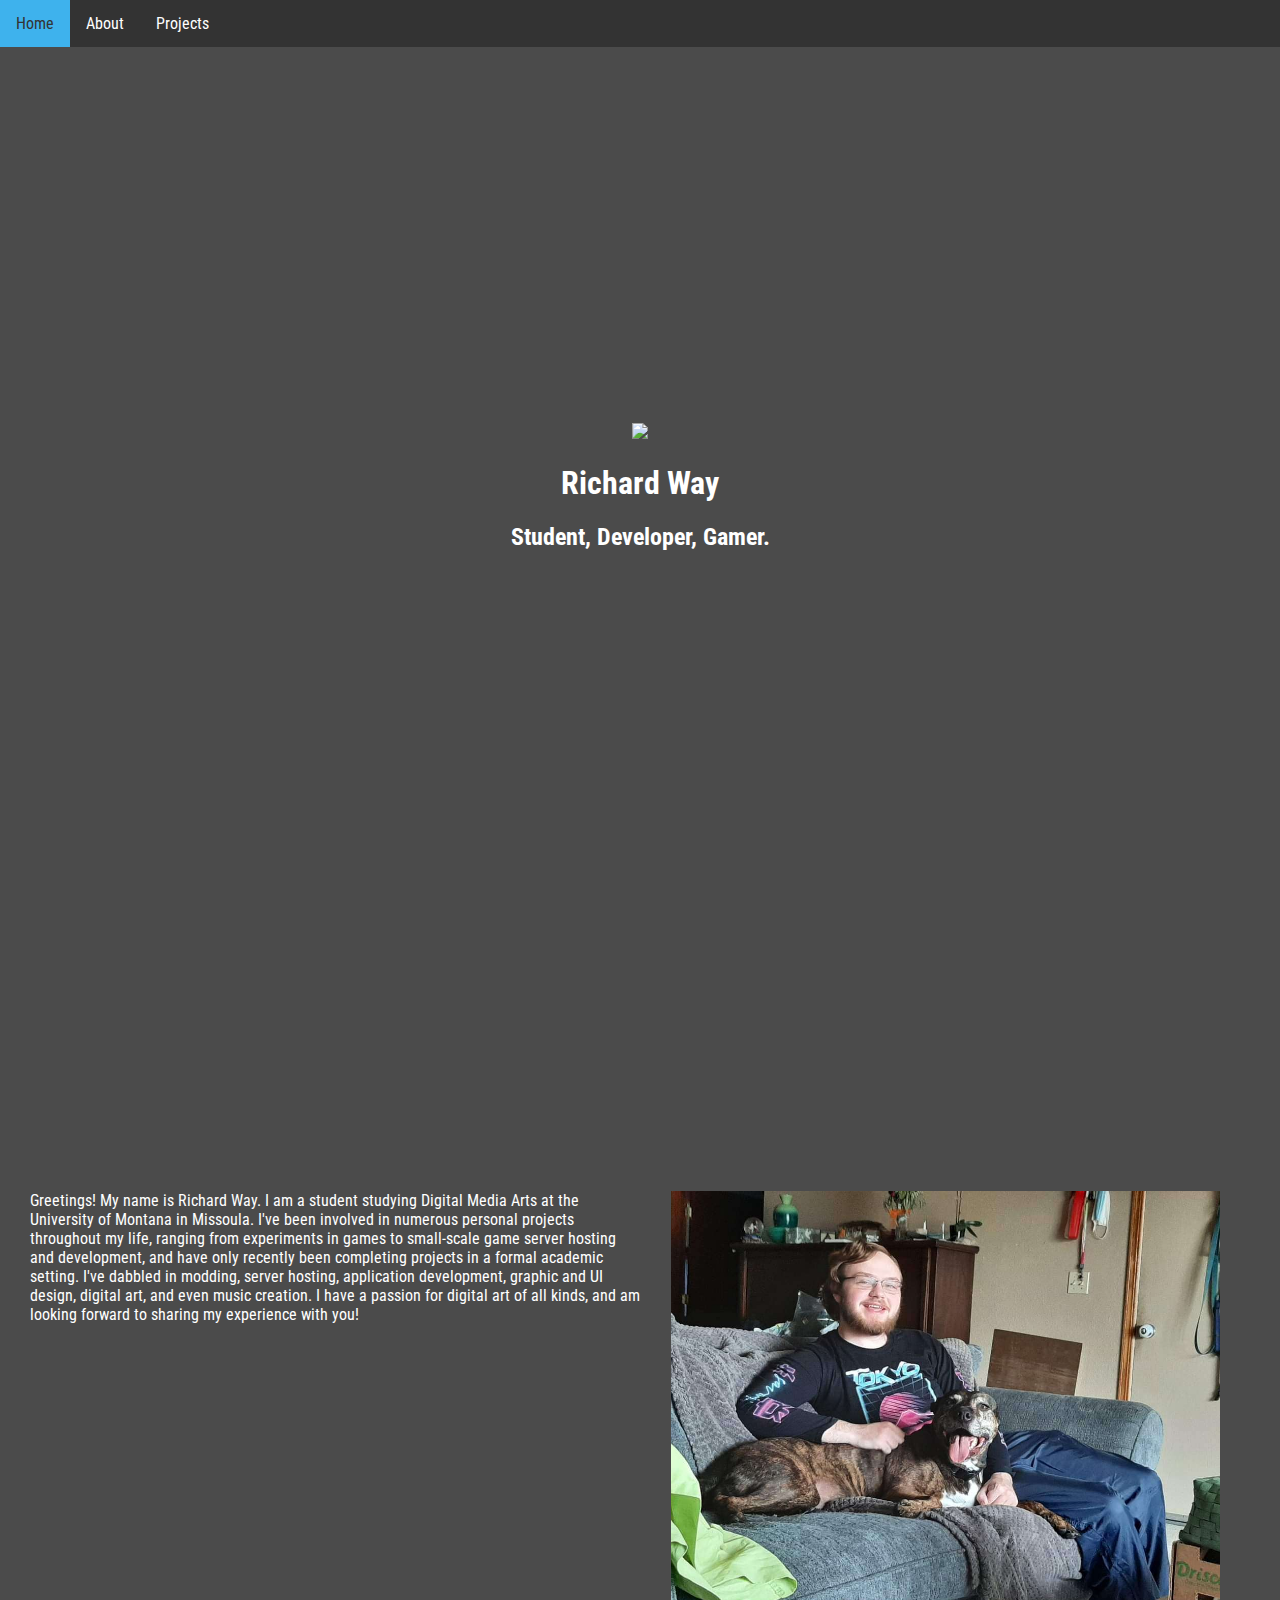
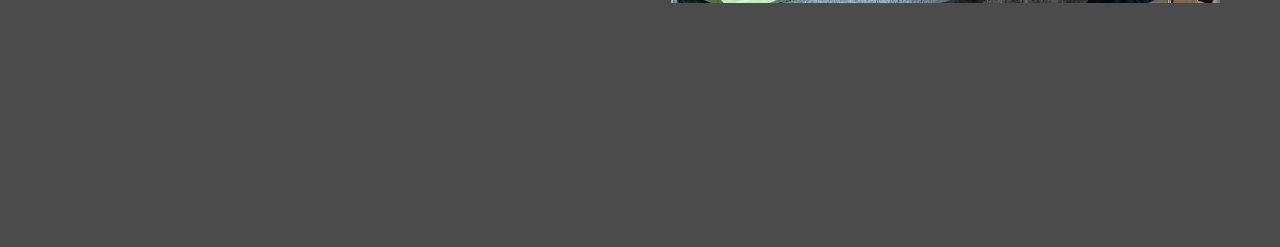
==== index.html @ e4470337 "test" ====
<!DOCTYPE html>
<html>
	<head>
		<title>Home</title>
		<!--<script src="./main/scripts/js/csi.min.js"></script>-->
		
		<div class="navWrapper">
			
			<link rel="preconnect" href="https://fonts.googleapis.com">
			<link href="https://fonts.googleapis.com/css2?family=Roboto+Condensed:ital,wght@0,400;0,700;1,400;1,700&display=swap" rel="stylesheet">
			<link rel="stylesheet" href="./main/styles/nav.css">
			<link rel="preconnect" href="https://fonts.gstatic.com" crossorigin>
			
			<ul class="nav">
				<li><a href="#Home">Home</a></li>
				<li><a href="#About">About</a></li>
				<li><a href="#Projects">Projects</a></li>
			</ul>
		</div>
		
		<link rel="stylesheet" href="./main/styles/homeStyle.css">
	</head>
		
	<body>
		<!--<div data-include="./main/navbar.html">Unable to load navbar. Please ensure you have javascript enabled.</div>-->
		<div class="screenContainer">
		<a name="#Home"></a>
			<div class="centered">
				<img src="./main/resources/img/">
				<h1>Richard Way</h1>
				<h2>Student, Developer, Gamer.</h2>
			</div>
		</div>
		<div class="screenContainer">
		<a name="#About"></a>
		<ul class="listHorz">
			<li><div>Greetings! My name is Richard Way. I am a student studying Digital Media Arts at the University of Montana in Missoula.
				I've been involved in numerous personal projects throughout my life, ranging from experiments in games to small-scale game server
				hosting and development, and have only recently been completing projects in a formal academic setting. I've dabbled in modding,
				server hosting, application development, graphic and UI design, digital art, and even music creation. I have a passion for digital
				art of all kinds, and am looking forward to sharing my experience with you!</div></li>
			<li><div><img src="./main/resources/img/aboutMeRaw.jpg"></div></li>
		</ul>
		<div></div>
		</div>
		
	</body>
</html>


<!--
	Page layout:

	<h1>Richard Way</h1>
	<h2>Student, Developer, Gamer.</h2>

	(Scroll down 1 screen)

	About Me: Greetings! My name is Richard Way. I am a student studying Digital Media Arts at the University of Montana in Missoula.
	I've been involved in numerous personal projects throughout my life, ranging from experiments in games to small-scale game server
	hosting and development, and have only recently been completing projects in a formal academic setting. I've dabbled in modding,
	server hosting, application development, graphic and UI design, digital art, and even music creation. I have a passion for digital
	art of all kinds, and am looking forward to sharing my experience with you!

	(Scroll down 1 screen)

	Projects:
	(Seperated into different groups, depending on their origin. Each group is its own carousel. Each project consists of a screenshot/image,
	a short description, and a github link (if applicible). Clicking on the image will take the viewer to a viewable version of the project if
	applicable.)
		Academic Projects: Scratch Project (idle anim), AppLab project, "Homepage (bepis)" project (github), p5js "Self portrait" project
		(github), p5js "Simple Game" project final itteration (github)

		Personal Projects: 

		Professional Projects: (Nothing Yet)

	Contact Me: Email (temporarily sixoften2@gmail.com until custom domain is created), Indeed.com Profile
	Find me on social media: Twitter, Facebook, Discord

-->
---- main/styles/nav.css ----
body {
    margin:0px;
	font-family: 'Roboto Condensed', sans-serif;
}

.navWrapper {
	position:sticky;
	position:-webkit-sticky;
	top:0;
    margin:0px;
}

.nav {
	background-color: #333;
}

ul.nav {
	list-style-type:none;
  	margin: 0;
  	padding: 0;
  	overflow: hidden;
}

ul.nav li {
	float:left;
}

ul.nav li a {
	display: block;
  	color: white;
  	text-align: center;
  	padding: 14px 16px;
  	text-decoration: none;
}

ul.nav li a:hover {
	background-color: #3eb2ed;
	color: #333;
}
---- main/styles/homeStyle.css ----
html {
    width: 100vw;
}

body {
    background-color: #4b4b4b;
    font-family: 'Roboto Condensed', sans-serif;
    color:white;
}

.centered {
    text-align: center;
    vertical-align: middle;
}

.screenContainer {
    height: 100vh;
    width: 100vw;
    display: flex;
    align-items: center;
    justify-content: center;
    
}

.listHorz{
    display: table;
    list-style: none;
    padding: 30px;
    height: max-content;
}

.listHorz div{
    float: left;
    width: 50%;
}

.listHorz img {
    width: 90%;
    height: 100%;
    display: block;
    margin: auto;
}
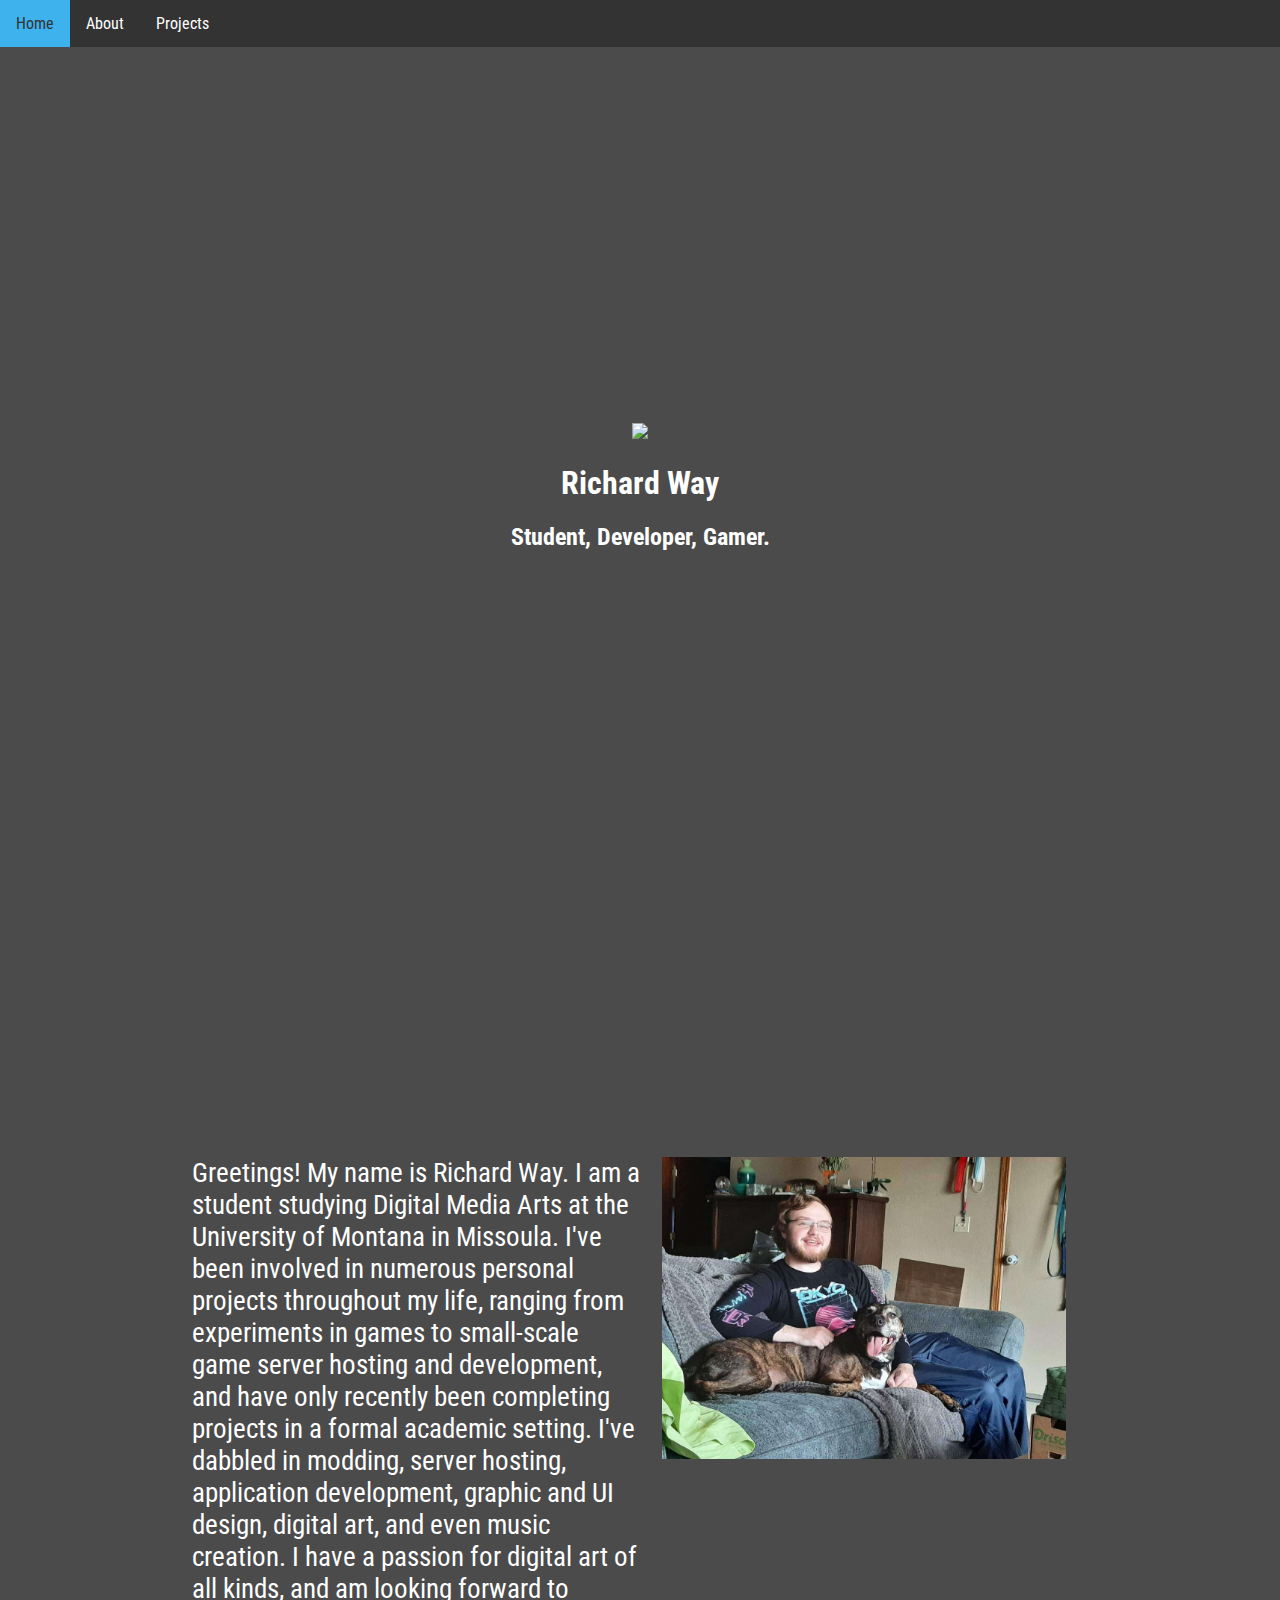
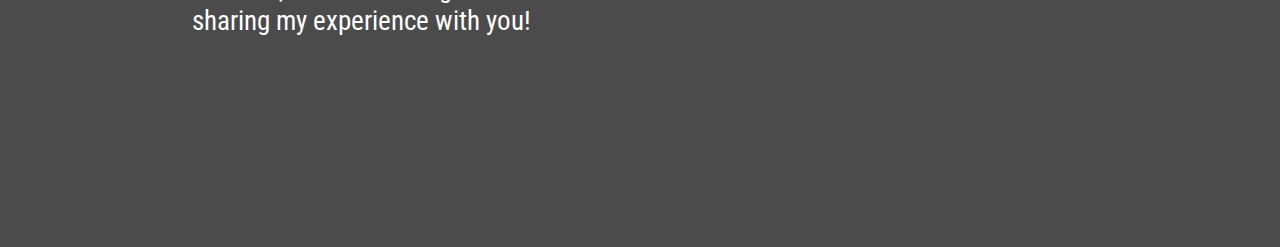
==== commit 7b5cdf9d: "fixed anchors" ====
--- a/index.html
+++ b/index.html
@@ -2,8 +2,6 @@
 <html>
 	<head>
 		<title>Home</title>
-		<!--<script src="./main/scripts/js/csi.min.js"></script>-->
-		
 		<div class="navWrapper">
 			
 			<link rel="preconnect" href="https://fonts.googleapis.com">
@@ -12,9 +10,9 @@
 			<link rel="preconnect" href="https://fonts.gstatic.com" crossorigin>
 			
 			<ul class="nav">
-				<li><a href="#Home">Home</a></li>
-				<li><a href="#About">About</a></li>
-				<li><a href="#Projects">Projects</a></li>
+				<li><a href="#home">Home</a></li>
+				<li><a href="#about">About</a></li>
+				<li><a href="#projects">Projects</a></li>
 			</ul>
 		</div>
 		
@@ -22,9 +20,8 @@
 	</head>
 		
 	<body>
-		<!--<div data-include="./main/navbar.html">Unable to load navbar. Please ensure you have javascript enabled.</div>-->
 		<div class="screenContainer">
-		<a name="#Home"></a>
+		<a name="home"></a>
 			<div class="centered">
 				<img src="./main/resources/img/">
 				<h1>Richard Way</h1>
@@ -32,7 +29,7 @@
 			</div>
 		</div>
 		<div class="screenContainer">
-		<a name="#About"></a>
+		<a name="about"></a>
 		<ul class="listHorz">
 			<li><div>Greetings! My name is Richard Way. I am a student studying Digital Media Arts at the University of Montana in Missoula.
 				I've been involved in numerous personal projects throughout my life, ranging from experiments in games to small-scale game server
--- a/main/styles/homeStyle.css
+++ b/main/styles/homeStyle.css
@@ -25,13 +25,14 @@
 .listHorz{
     display: table;
     list-style: none;
-    padding: 30px;
+    padding: 15%;
     height: max-content;
 }
 
 .listHorz div{
     float: left;
     width: 50%;
+    font-size: 3vh;
 }
 
 .listHorz img {
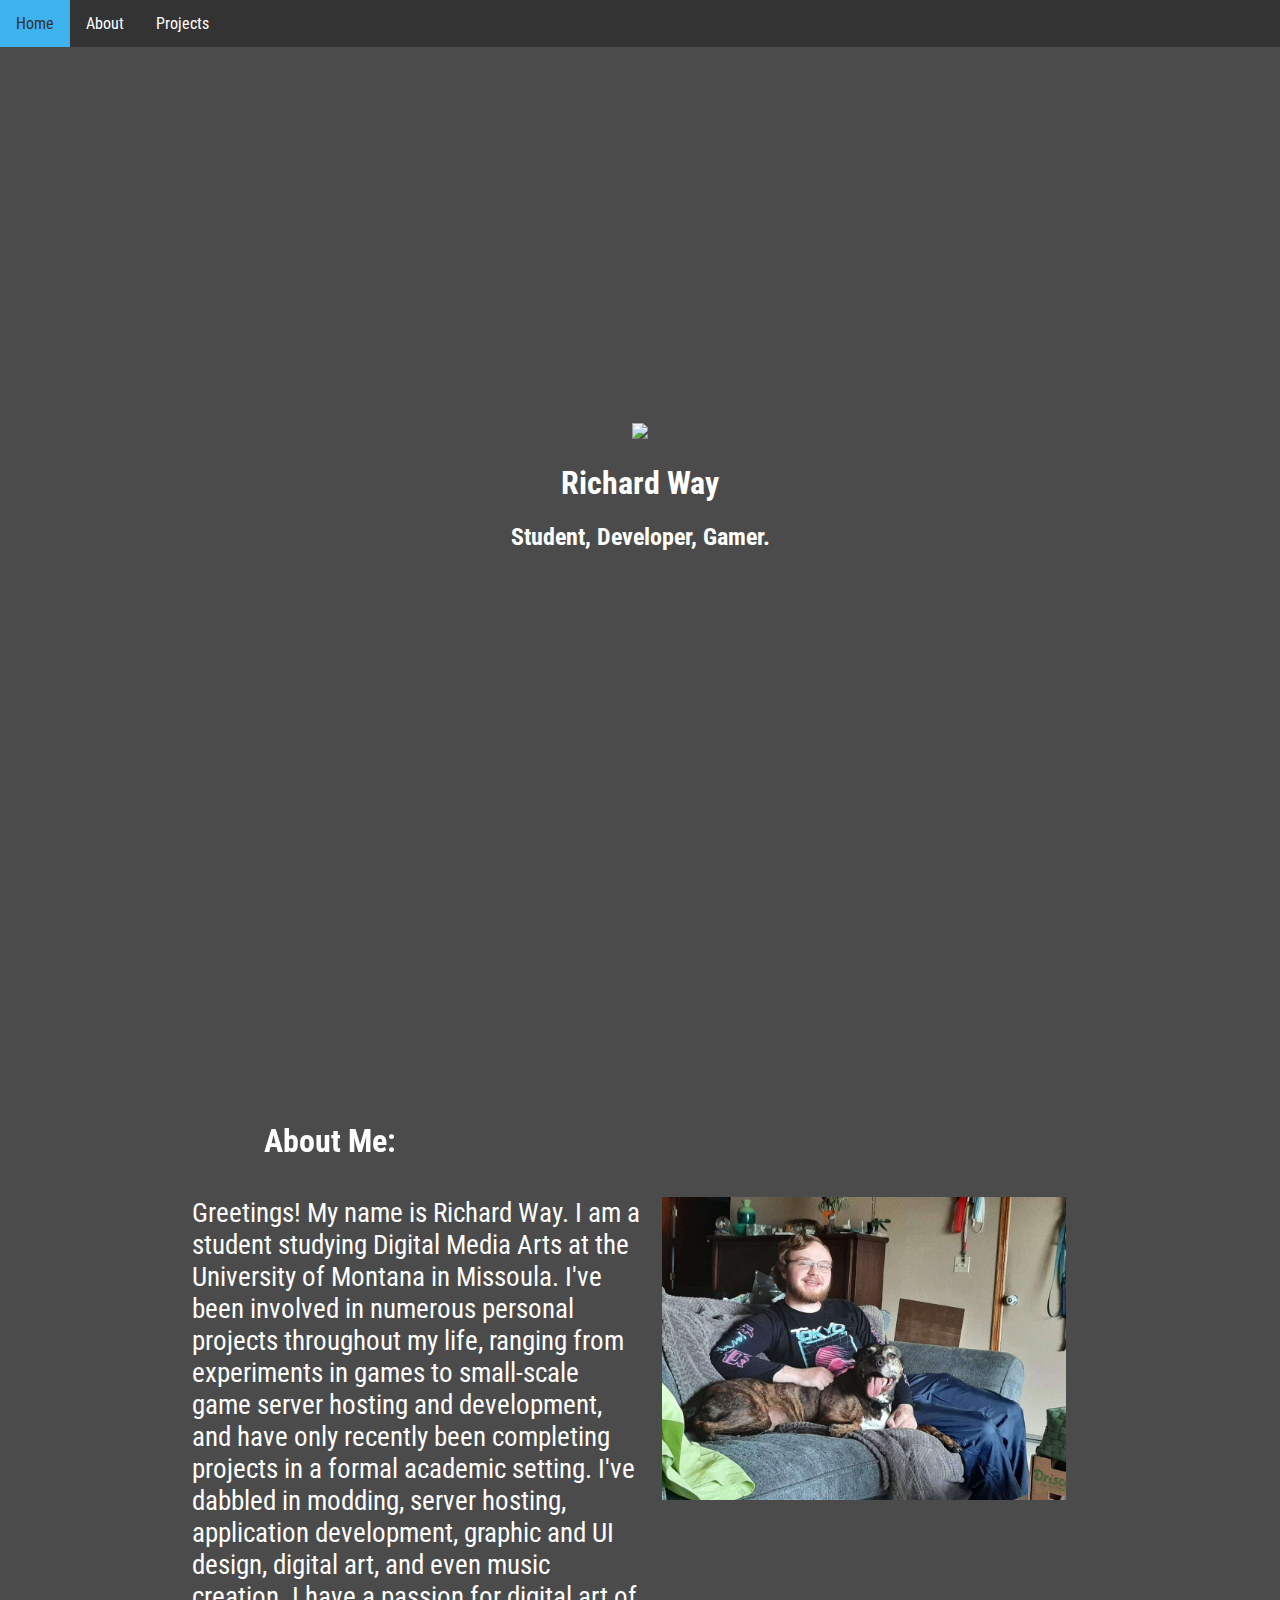
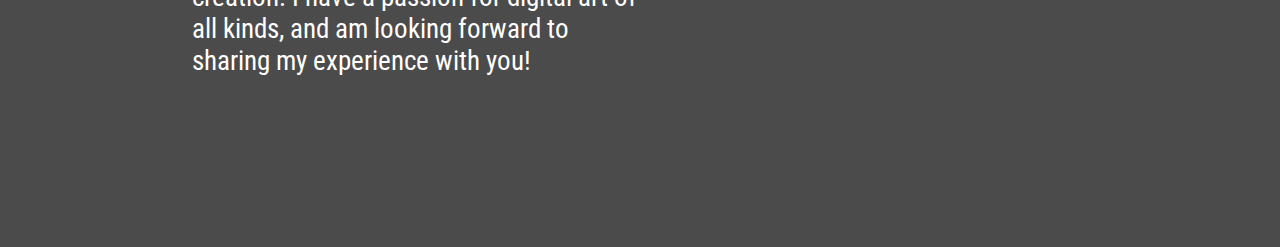
==== commit 96375f48: "bepis" ====
--- a/index.html
+++ b/index.html
@@ -1,47 +1,59 @@
 <!DOCTYPE html>
 <html>
-	<head>
-		<title>Home</title>
-		<div class="navWrapper">
-			
-			<link rel="preconnect" href="https://fonts.googleapis.com">
-			<link href="https://fonts.googleapis.com/css2?family=Roboto+Condensed:ital,wght@0,400;0,700;1,400;1,700&display=swap" rel="stylesheet">
-			<link rel="stylesheet" href="./main/styles/nav.css">
-			<link rel="preconnect" href="https://fonts.gstatic.com" crossorigin>
-			
-			<ul class="nav">
-				<li><a href="#home">Home</a></li>
-				<li><a href="#about">About</a></li>
-				<li><a href="#projects">Projects</a></li>
-			</ul>
+
+<head>
+	<title>Home</title>
+	<div class="navWrapper">
+
+		<link rel="preconnect" href="https://fonts.googleapis.com">
+		<link
+			href="https://fonts.googleapis.com/css2?family=Roboto+Condensed:ital,wght@0,400;0,700;1,400;1,700&display=swap"
+			rel="stylesheet">
+		<link rel="stylesheet" href="./main/styles/nav.css">
+		<link rel="preconnect" href="https://fonts.gstatic.com" crossorigin>
+
+		<ul class="nav">
+			<li><a href="#home">Home</a></li>
+			<li><a href="#about">About</a></li>
+			<li><a href="#projects">Projects</a></li>
+		</ul>
+	</div>
+
+	<link rel="stylesheet" href="./main/styles/homeStyle.css">
+</head>
+
+<body>
+	<a name="home"></a>
+	<div class="screenContainer" style="align-items:center">
+		<div class="centered">
+			<img src="./main/resources/img/">
+			<h1>Richard Way</h1>
+			<h2>Student, Developer, Gamer.</h2>
 		</div>
-		
-		<link rel="stylesheet" href="./main/styles/homeStyle.css">
-	</head>
-		
-	<body>
-		<div class="screenContainer">
-		<a name="home"></a>
-			<div class="centered">
-				<img src="./main/resources/img/">
-				<h1>Richard Way</h1>
-				<h2>Student, Developer, Gamer.</h2>
-			</div>
+	</div>
+	<div class="screenContainer">
+		<a name="about"></a>
+		<div>
+			<h1 class="bookmark">About Me:</h1>
 		</div>
-		<div class="screenContainer">
-		<a name="about"></a>
 		<ul class="listHorz">
-			<li><div>Greetings! My name is Richard Way. I am a student studying Digital Media Arts at the University of Montana in Missoula.
-				I've been involved in numerous personal projects throughout my life, ranging from experiments in games to small-scale game server
-				hosting and development, and have only recently been completing projects in a formal academic setting. I've dabbled in modding,
-				server hosting, application development, graphic and UI design, digital art, and even music creation. I have a passion for digital
-				art of all kinds, and am looking forward to sharing my experience with you!</div></li>
-			<li><div><img src="./main/resources/img/aboutMeRaw.jpg"></div></li>
+			<li>
+				<div>Greetings! My name is Richard Way. I am a student studying Digital Media Arts at the University of
+					Montana in Missoula. I've been involved in numerous personal projects throughout my life, ranging
+					from experiments in games to small-scale game server hosting and development, and have only recently
+					been completing projects in a formal academic setting. I've dabbled in modding, server hosting,
+					application development, graphic and UI design, digital art, and even music creation. I have a
+					passion for digital art of all kinds, and am looking forward to sharing my experience with you!
+				</div>
+			</li>
+			<li>
+				<div><img src="./main/resources/img/aboutMeRaw.jpg"></div>
+			</li>
 		</ul>
-		<div></div>
-		</div>
-		
-	</body>
+	</div>
+
+</body>
+
 </html>
 
 
--- a/main/styles/homeStyle.css
+++ b/main/styles/homeStyle.css
@@ -8,6 +8,7 @@
     color:white;
 }
 
+
 .centered {
     text-align: center;
     vertical-align: middle;
@@ -17,15 +18,16 @@
     height: 100vh;
     width: 100vw;
     display: flex;
-    align-items: center;
+    align-items: flex-start;
     justify-content: center;
-    
+    flex-direction: column;
 }
 
 .listHorz{
     display: table;
     list-style: none;
-    padding: 15%;
+    padding-left: 15%;
+    padding-right: 15%;
     height: max-content;
 }
 
@@ -41,3 +43,7 @@
     display: block;
     margin: auto;
 }
+
+h1.bookmark {
+    transform:translate(200%,0)
+}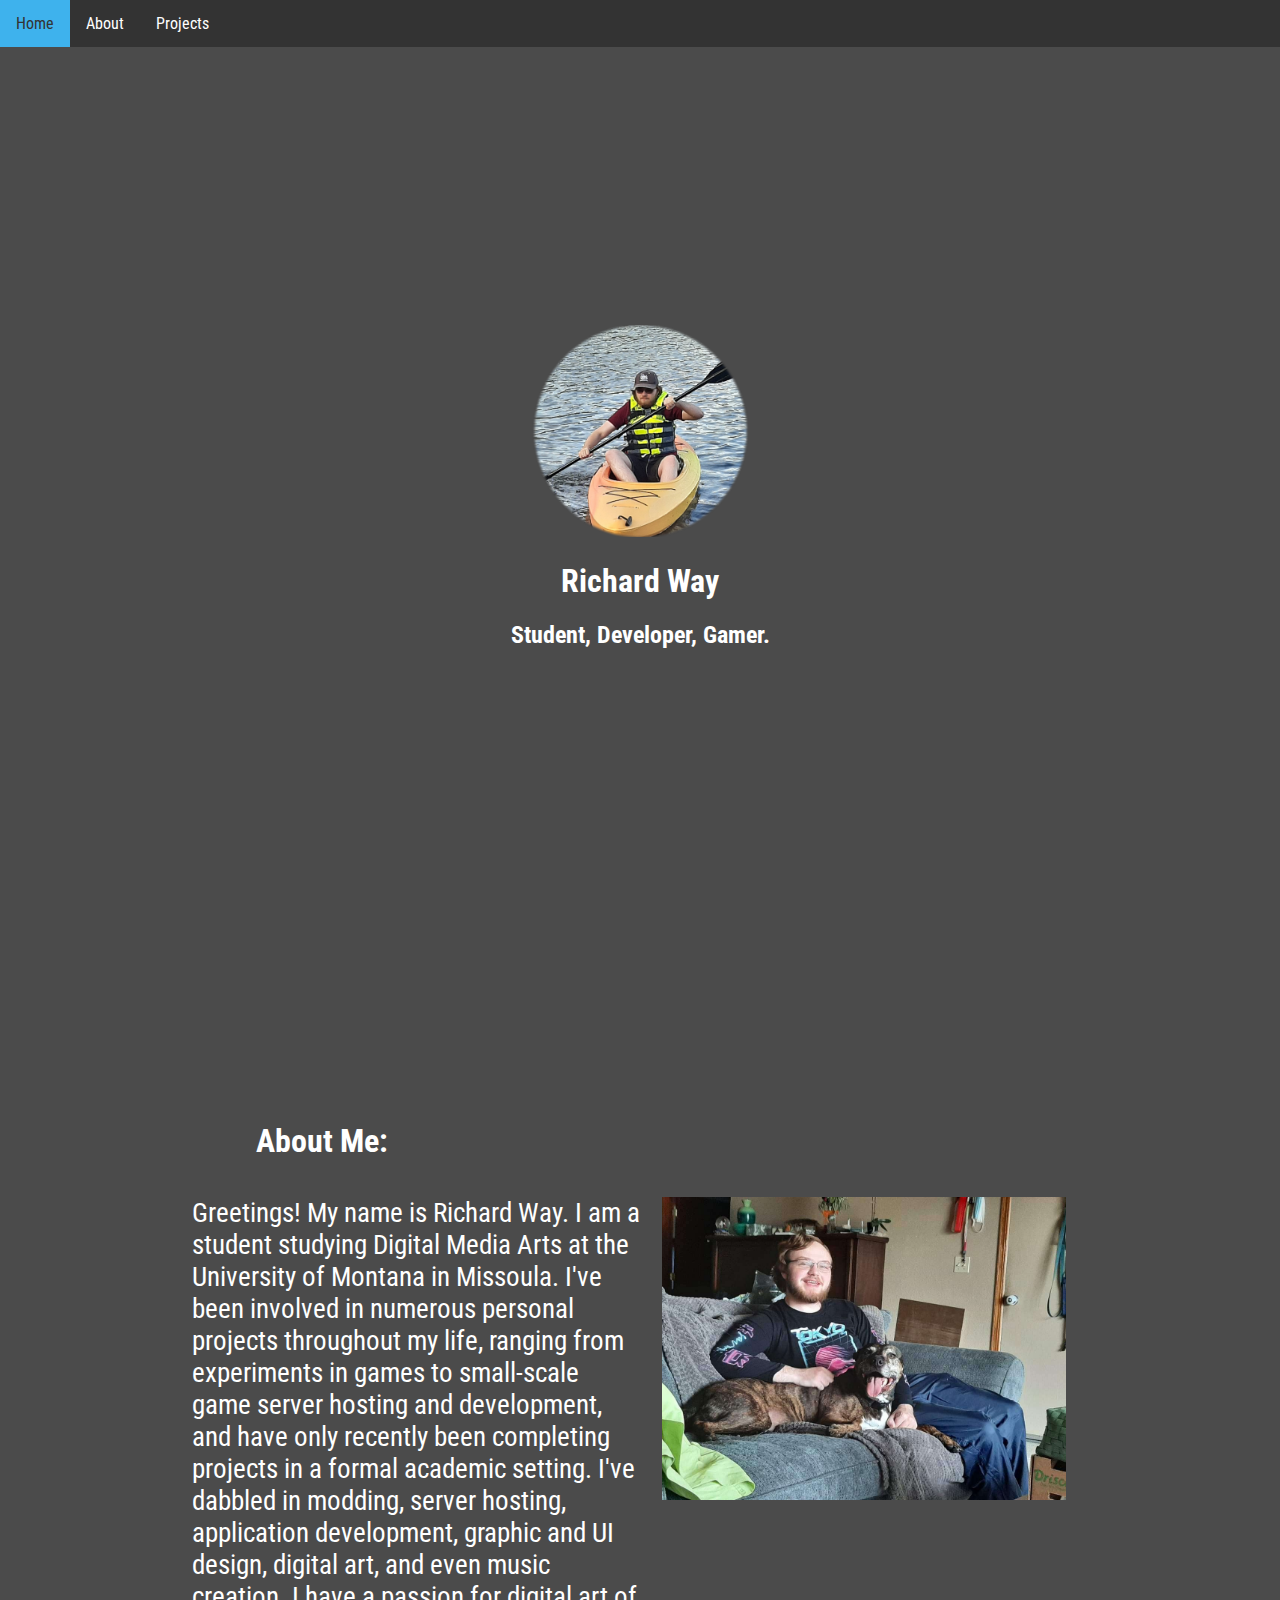
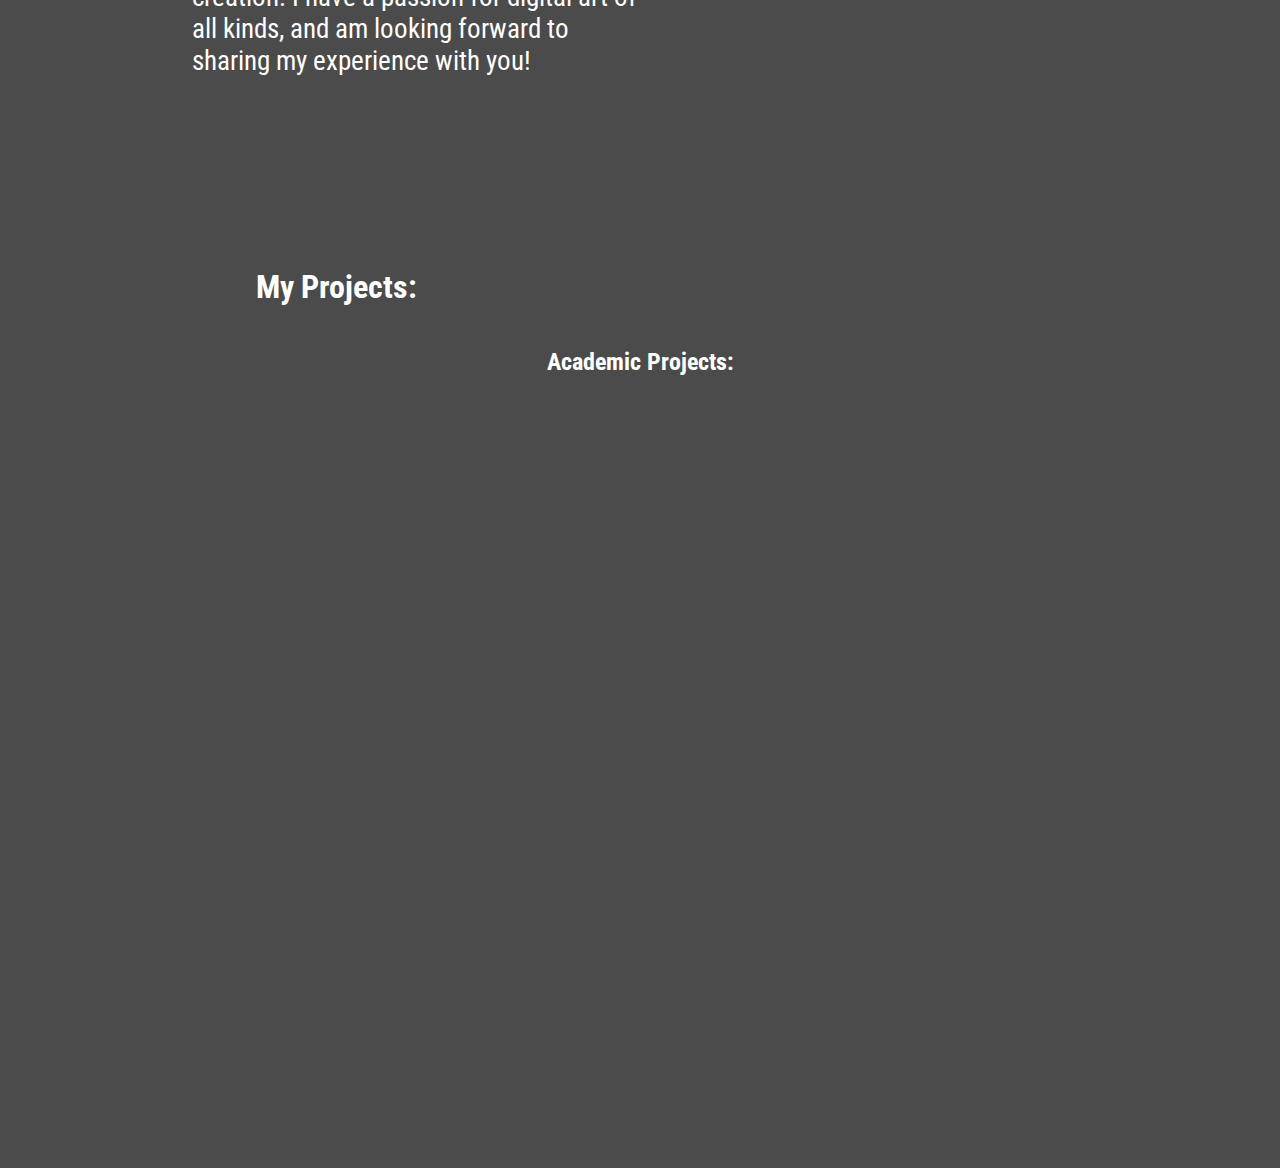
==== commit db176960: "added content" ====
--- a/index.html
+++ b/index.html
@@ -1,10 +1,11 @@
 <!DOCTYPE html>
 <html>
-
-<head>
-	<title>Home</title>
-	<div class="navWrapper">
-
+	
+	<head>
+		<title>Home</title>
+		<script src="./main/scripts/js/carousel.js"></script>
+		<div class="navWrapper">
+			
 		<link rel="preconnect" href="https://fonts.googleapis.com">
 		<link
 			href="https://fonts.googleapis.com/css2?family=Roboto+Condensed:ital,wght@0,400;0,700;1,400;1,700&display=swap"
@@ -24,15 +25,15 @@
 
 <body>
 	<a name="home"></a>
-	<div class="screenContainer" style="align-items:center">
+	<div class="screenContainer flex" style="align-items:center;">
 		<div class="centered">
-			<img src="./main/resources/img/">
+			<img src="./main/resources/img/pfp.png" style="width:20%;">
 			<h1>Richard Way</h1>
 			<h2>Student, Developer, Gamer.</h2>
 		</div>
 	</div>
-	<div class="screenContainer">
-		<a name="about"></a>
+	<a name="about"></a>
+	<div class="screenContainer flex">
 		<div>
 			<h1 class="bookmark">About Me:</h1>
 		</div>
@@ -50,7 +51,25 @@
 				<div><img src="./main/resources/img/aboutMeRaw.jpg"></div>
 			</li>
 		</ul>
+		<a name="projects"></a>
 	</div>
+	<div></div>
+	
+	<div class="screenContainer">
+		<div>
+			<h1 class="bookmark">My Projects:</h1>
+		</div>
+		<div class="carouselContainer">
+			<h2>Academic Projects:</h2>
+			<div class="carouselItem">
+				<!--Header-->
+				<!--Image-->
+				<!--Hover Text (I.E. "Visit Repository", "Visit demo", etc.)-->
+				<!--Footer-->
+			</div>
+		</div>
+
+</div>
 
 </body>
 
@@ -59,7 +78,7 @@
 
 <!--
 	Page layout:
-
+	
 	<h1>Richard Way</h1>
 	<h2>Student, Developer, Gamer.</h2>
 
@@ -87,4 +106,7 @@
 	Contact Me: Email (temporarily sixoften2@gmail.com until custom domain is created), Indeed.com Profile
 	Find me on social media: Twitter, Facebook, Discord
 
+
+	PUSH ME, BATMAN!!!
+
 -->--- a/main/styles/homeStyle.css
+++ b/main/styles/homeStyle.css
@@ -1,3 +1,5 @@
+* {box-sizing:border-box;}
+
 html {
     width: 100vw;
 }
@@ -6,6 +8,10 @@
     background-color: #4b4b4b;
     font-family: 'Roboto Condensed', sans-serif;
     color:white;
+}
+
+div {
+    display: block;
 }
 
 
@@ -17,6 +23,9 @@
 .screenContainer {
     height: 100vh;
     width: 100vw;
+}
+
+.flex {
     display: flex;
     align-items: flex-start;
     justify-content: center;
@@ -44,6 +53,22 @@
     margin: auto;
 }
 
-h1.bookmark {
-    transform:translate(200%,0)
+.bookmark {
+    display: block;
+    margin-left: 20vw;
+}
+
+/*Carousel css*/
+
+.carouselContainer {
+    display: flex;
+    flex-direction: column;
+    align-items: center;
+    justify-content: center;
+}
+
+.carouselItem {
+    /*Hide by default*/
+    display: none;
+    width: 30vw;
 }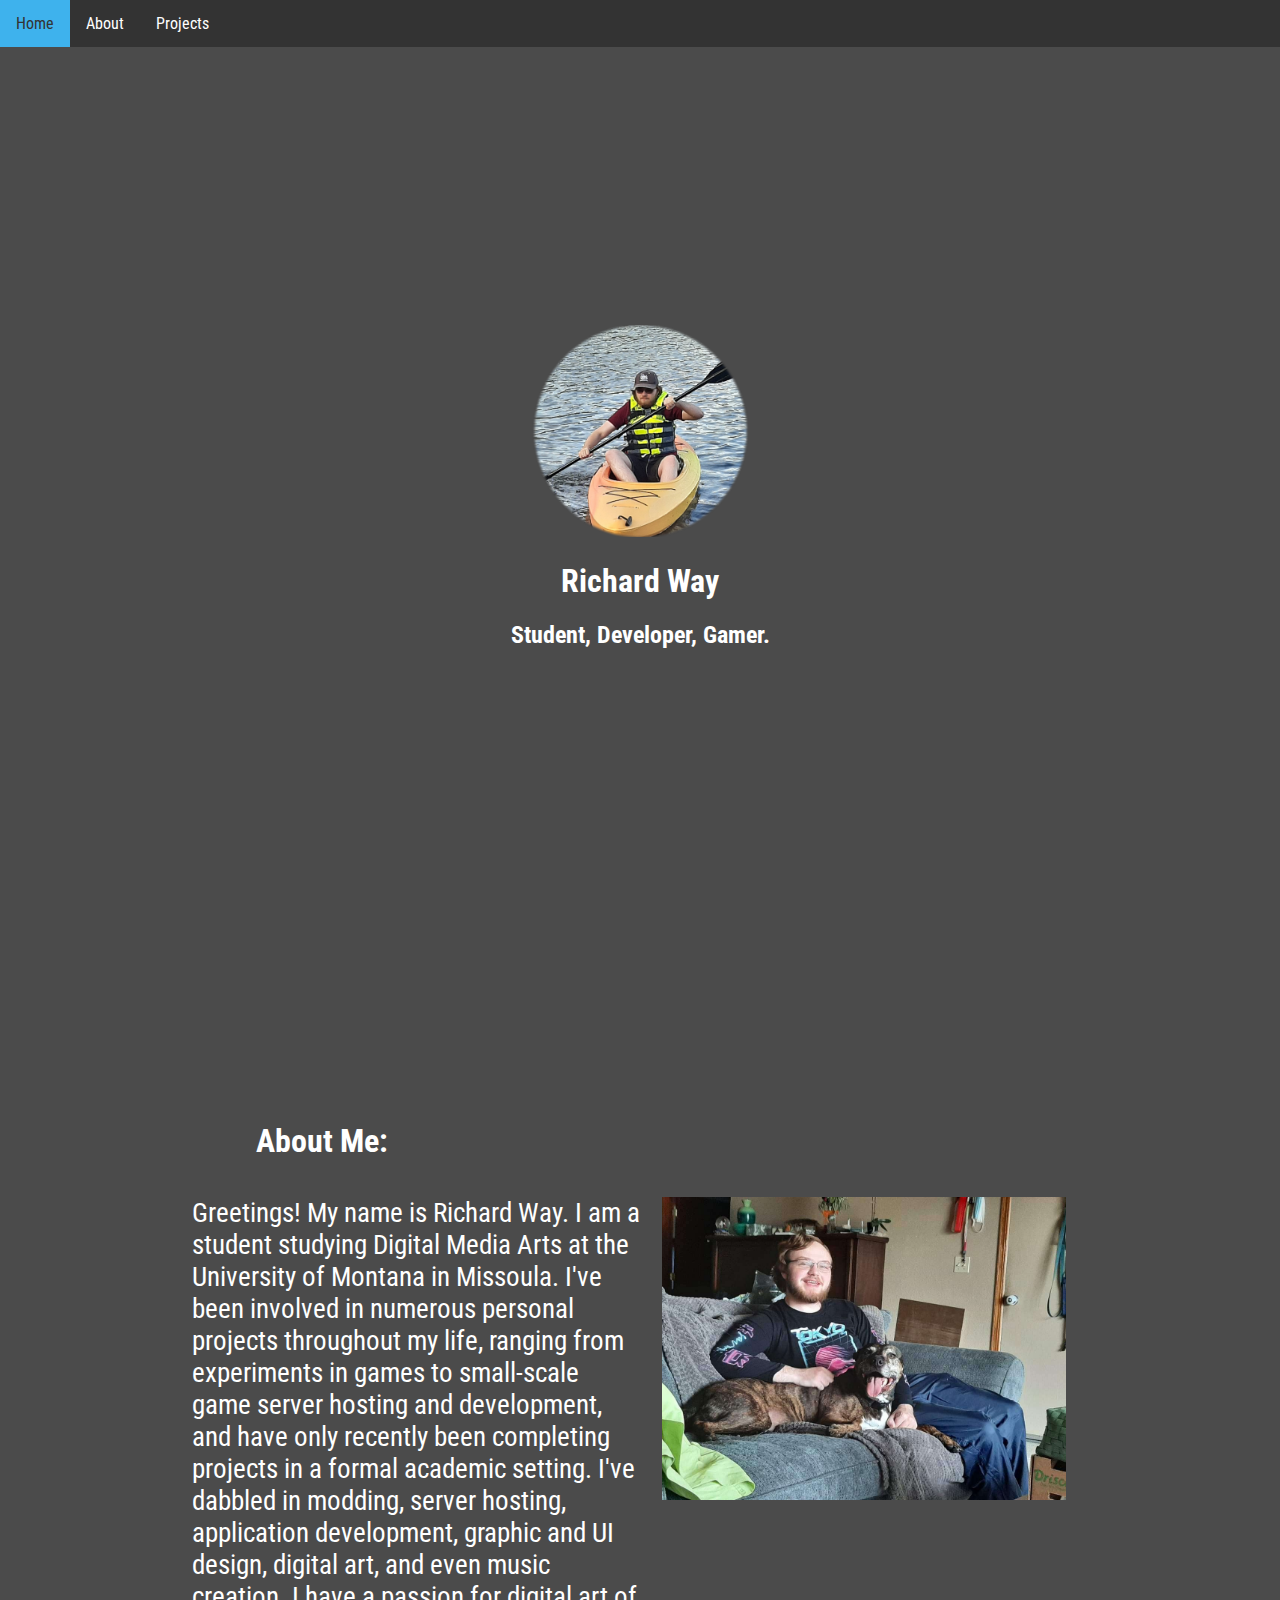
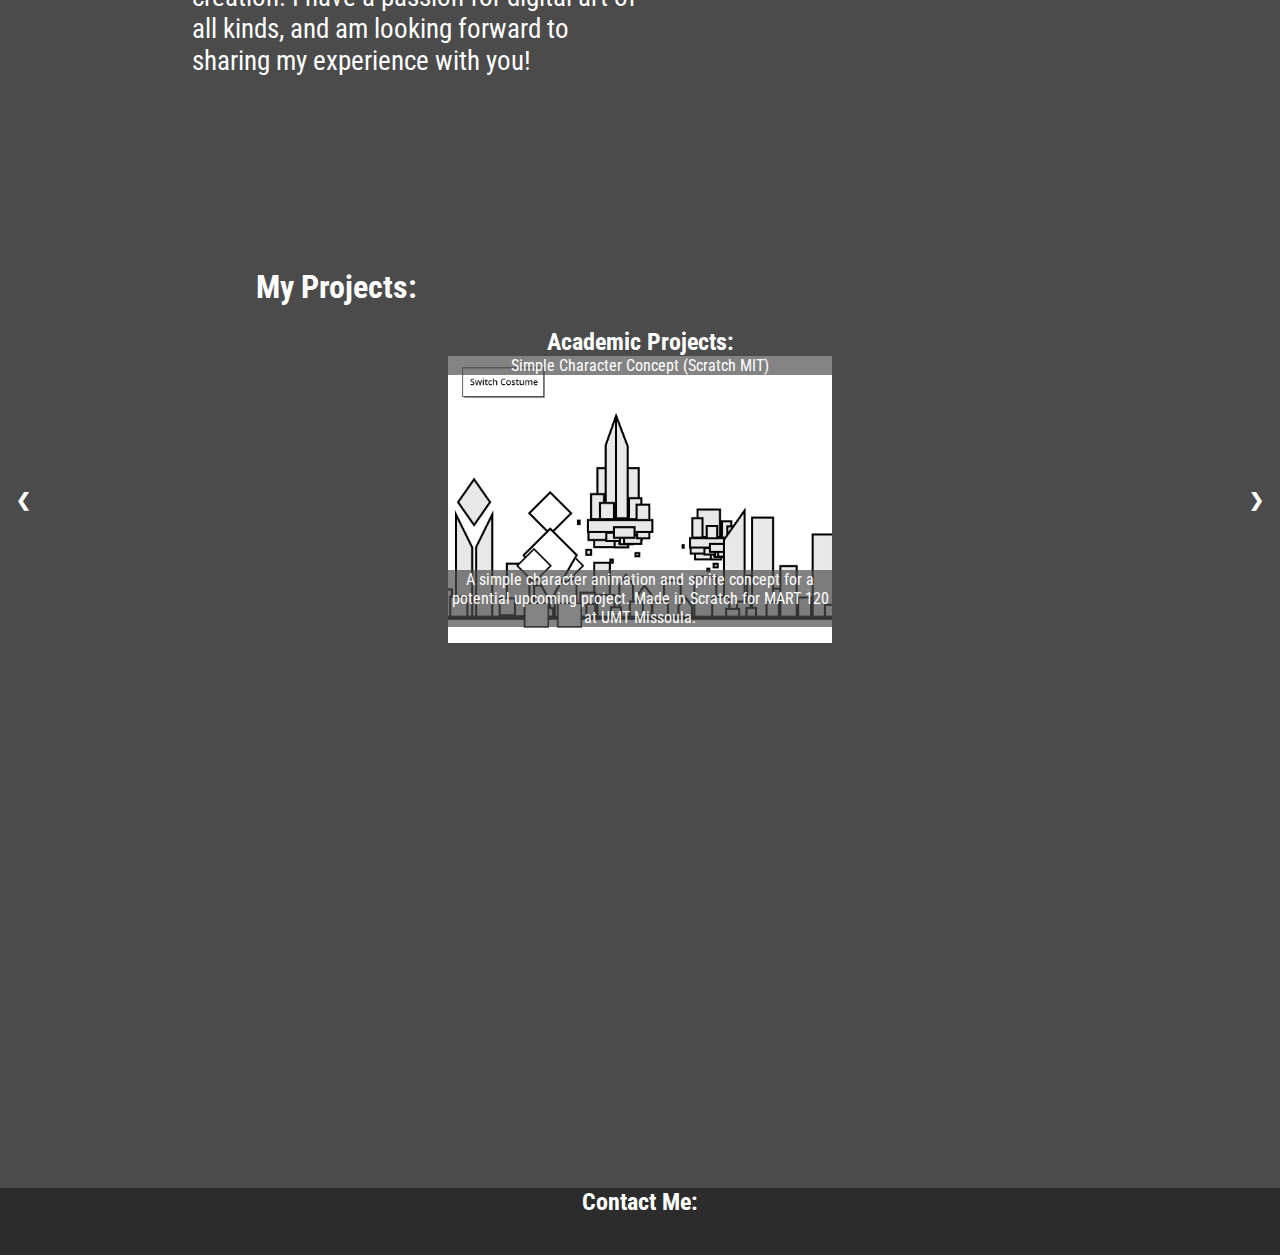
==== commit 049722fa: "added carousel, fixed overlap, changed styles" ====
--- a/index.html
+++ b/index.html
@@ -3,88 +3,120 @@
 	
 	<head>
 		<title>Home</title>
-		<script src="./main/scripts/js/carousel.js"></script>
 		<div class="navWrapper">
 			
-		<link rel="preconnect" href="https://fonts.googleapis.com">
-		<link
+			<link rel="preconnect" href="https://fonts.googleapis.com">
+			<link
 			href="https://fonts.googleapis.com/css2?family=Roboto+Condensed:ital,wght@0,400;0,700;1,400;1,700&display=swap"
 			rel="stylesheet">
-		<link rel="stylesheet" href="./main/styles/nav.css">
-		<link rel="preconnect" href="https://fonts.gstatic.com" crossorigin>
-
-		<ul class="nav">
-			<li><a href="#home">Home</a></li>
-			<li><a href="#about">About</a></li>
-			<li><a href="#projects">Projects</a></li>
-		</ul>
-	</div>
-
-	<link rel="stylesheet" href="./main/styles/homeStyle.css">
-</head>
-
-<body>
-	<a name="home"></a>
-	<div class="screenContainer flex" style="align-items:center;">
-		<div class="centered">
-			<img src="./main/resources/img/pfp.png" style="width:20%;">
-			<h1>Richard Way</h1>
-			<h2>Student, Developer, Gamer.</h2>
+			<link rel="stylesheet" href="./main/styles/nav.css">
+			<link rel="preconnect" href="https://fonts.gstatic.com" crossorigin>
+			
+			<ul class="nav">
+				<li><a href="#home">Home</a></li>
+				<li><a href="#about">About</a></li>
+				<li><a href="#projects">Projects</a></li>
+			</ul>
 		</div>
-	</div>
-	<a name="about"></a>
-	<div class="screenContainer flex">
-		<div>
-			<h1 class="bookmark">About Me:</h1>
-		</div>
-		<ul class="listHorz">
-			<li>
-				<div>Greetings! My name is Richard Way. I am a student studying Digital Media Arts at the University of
-					Montana in Missoula. I've been involved in numerous personal projects throughout my life, ranging
-					from experiments in games to small-scale game server hosting and development, and have only recently
-					been completing projects in a formal academic setting. I've dabbled in modding, server hosting,
-					application development, graphic and UI design, digital art, and even music creation. I have a
-					passion for digital art of all kinds, and am looking forward to sharing my experience with you!
-				</div>
-			</li>
-			<li>
-				<div><img src="./main/resources/img/aboutMeRaw.jpg"></div>
-			</li>
-		</ul>
-		<a name="projects"></a>
-	</div>
-	<div></div>
+		
+		<link rel="stylesheet" href="./main/styles/homeStyle.css">
+	</head>
 	
-	<div class="screenContainer">
-		<div>
-			<h1 class="bookmark">My Projects:</h1>
-		</div>
-		<div class="carouselContainer">
-			<h2>Academic Projects:</h2>
-			<div class="carouselItem">
-				<!--Header-->
-				<!--Image-->
-				<!--Hover Text (I.E. "Visit Repository", "Visit demo", etc.)-->
-				<!--Footer-->
+	<body>
+		<a name="home"></a>
+		<div class="screenContainer flex">
+			<div class="centered">
+				<img src="./main/resources/img/pfp.png" style="width:20%;">
+				<h1>Richard Way</h1>
+				<h2>Student, Developer, Gamer.</h2>
 			</div>
 		</div>
+		<a name="about"></a>
+		<div class="screenContainer flex">
+			<div>
+				<h1 class="bookmark">About Me:</h1>
+			</div>
+			<ul class="listHorz">
+				<li>
+					<div>Greetings! My name is Richard Way. I am a student studying Digital Media Arts at the University of
+						Montana in Missoula. I've been involved in numerous personal projects throughout my life, ranging
+						from experiments in games to small-scale game server hosting and development, and have only recently
+						been completing projects in a formal academic setting. I've dabbled in modding, server hosting,
+						application development, graphic and UI design, digital art, and even music creation. I have a
+						passion for digital art of all kinds, and am looking forward to sharing my experience with you!
+					</div>
+				</li>
+				<li>
+					<div><img src="./main/resources/img/aboutMeRaw.jpg"></div>
+				</li>
+			</ul>
+			<a name="projects"></a>
+		</div>
+		<div></div>
+		
+		<div class="screenContainer">
+			<div>
+				<h1 class="bookmark">My Projects:</h1>
+			</div>
+			<div class="carouselContainer">
+				<h2 class="centered">Academic Projects:</h2>
+				<div class="carouselItem1 fade">
+					<a href="https://scratch.mit.edu/projects/777850878" target="_blank">
+						<div class="itemHeader">Simple Character Concept (Scratch MIT)</div>
+						<img class="itemImage" src="./main/resources/img/Scratch1.PNG">
+						<div class="itemHover">Click to visit project page.</div>
+						<div class="itemFooter">A simple character animation and sprite concept for a potential upcoming project. Made in Scratch for MART 120 at UMT Missoula.</div>
+					</a>
+				</div>
+				<div class="carouselItem1 fade">
+					<a href="https://studio.code.org/projects/applab/7gd8yVZi2zrt-aKDw5q81YuW0fdwQ1rU2idpMhS3a1U" target="_blank">
+						<div class="itemHeader">"Hiragana Hero" Teaching App Concept (AppLab)</div>
+						<img class="itemImage" src="./main/resources/img/appLab.PNG">
+						<div class="itemHover">Click to visit project page.</div>
+						<div class="itemFooter">An application concept for a Japanese Alphabet teaching game. Made in AppLab for MART 120 at UMT Missoula.</div>
+					</a>
+				</div>
+				<div class="carouselItem1 fade">
+					<a href="https://github.com/Designation6of10/MART120/tree/main/Homework%208" target="_blank">
+						<div class="itemHeader">First "Website" Assignment (GitHub)</div>
+						<img class="itemImage" src="./main/resources/img/firstPage.PNG">
+						<div class="itemHover">Click to visit project page.</div>
+						<div class="itemFooter">First webpage designed under the instruction of my professor. Part of MART 120 at UMT Missoula.</div>
+					</a>
+				</div>
+				<a class="prev" onclick="plusSlides(-1, 0)">&#10094;</a>
+				<a class="next" onclick="plusSlides(1, 0)">&#10095;</a>
+			</div>
+			<div class="carouselContainer">
 
-</div>
+			</div>
+			<div class="carouselContainer">
 
-</body>
-
-</html>
-
-
-<!--
-	Page layout:
+			</div>
+			
+		</div>
+		
+		<script src="./main/scripts/js/carousel.js"></script>
+	</body>
+	<footer>
+		<div class="centered">
+			<h2>Contact Me:</h2><br />
+			
+		</div>
+	</footer>
 	
-	<h1>Richard Way</h1>
-	<h2>Student, Developer, Gamer.</h2>
-
-	(Scroll down 1 screen)
-
-	About Me: Greetings! My name is Richard Way. I am a student studying Digital Media Arts at the University of Montana in Missoula.
+	</html>
+	
+	
+	<!--
+		Page layout:
+		
+		<h1>Richard Way</h1>
+		<h2>Student, Developer, Gamer.</h2>
+		
+		(Scroll down 1 screen)
+		
+		About Me: Greetings! My name is Richard Way. I am a student studying Digital Media Arts at the University of Montana in Missoula.
 	I've been involved in numerous personal projects throughout my life, ranging from experiments in games to small-scale game server
 	hosting and development, and have only recently been completing projects in a formal academic setting. I've dabbled in modding,
 	server hosting, application development, graphic and UI design, digital art, and even music creation. I have a passion for digital
@@ -106,7 +138,4 @@
 	Contact Me: Email (temporarily sixoften2@gmail.com until custom domain is created), Indeed.com Profile
 	Find me on social media: Twitter, Facebook, Discord
 
-
-	PUSH ME, BATMAN!!!
-
 -->--- a/main/styles/nav.css
+++ b/main/styles/nav.css
@@ -8,6 +8,7 @@
 	position:-webkit-sticky;
 	top:0;
     margin:0px;
+	z-index: 1;
 }
 
 .nav {
--- a/main/styles/homeStyle.css
+++ b/main/styles/homeStyle.css
@@ -1,13 +1,16 @@
-* {box-sizing:border-box;}
-
-html {
-    width: 100vw;
+* {
+    box-sizing:border-box;
+    max-width: 100%;
 }
 
 body {
     background-color: #4b4b4b;
     font-family: 'Roboto Condensed', sans-serif;
     color:white;
+}
+
+footer {
+    background-color: #2c2c2c;
 }
 
 div {
@@ -17,7 +20,7 @@
 
 .centered {
     text-align: center;
-    vertical-align: middle;
+    margin: auto;
 }
 
 .screenContainer {
@@ -65,10 +68,80 @@
     flex-direction: column;
     align-items: center;
     justify-content: center;
+    position: relative;
+    z-index: 0;
 }
 
-.carouselItem {
+.carouselItem1, .carouselItem2 {
     /*Hide by default*/
     display: none;
     width: 30vw;
-}+    position: relative;
+    margin: auto;
+    text-align: center;
+}
+
+.itemImage {
+    width: 30vw;
+}
+
+.itemHeader {
+    width: 30vw;
+    background-color: #4b4b4baf;
+    color: #fff;
+    position: absolute;
+    top: 0;
+}
+
+.itemFooter {
+    width: 30vw;
+    background-color: #4b4b4baf;
+    color: #fff;
+    position: absolute;
+    bottom: 20%;
+}
+
+.itemHover {
+    visibility: hidden;
+    width: 120px;
+    background-color: black;
+    color: #fff;
+    text-align: center;
+    padding: 5px 0;
+    border-radius: 6px;
+}
+
+.itemImage:hover .itemHover {
+    visibility: visible;
+}
+
+/* Next & previous buttons */
+.prev, .next {
+    cursor: pointer;
+    position: absolute;
+    top: 50%;
+    width: auto;
+    padding: 16px;
+    margin-top: -3%;
+    color: white;
+    font-weight: bold;
+    font-size: 18px;
+    transition: 0.6s ease;
+    border-radius: 0 3px 3px 0;
+    user-select: none;
+  }
+
+  .prev {
+    left: 0;
+  }
+  
+  /* Position the "next button" to the right */
+  .next {
+    right: 0;
+    border-radius: 3px 0 0 3px;
+  }
+  
+  /* On hover, add a grey background color */
+  .prev:hover, .next:hover {
+    background-color: #3eb2ed;
+  }